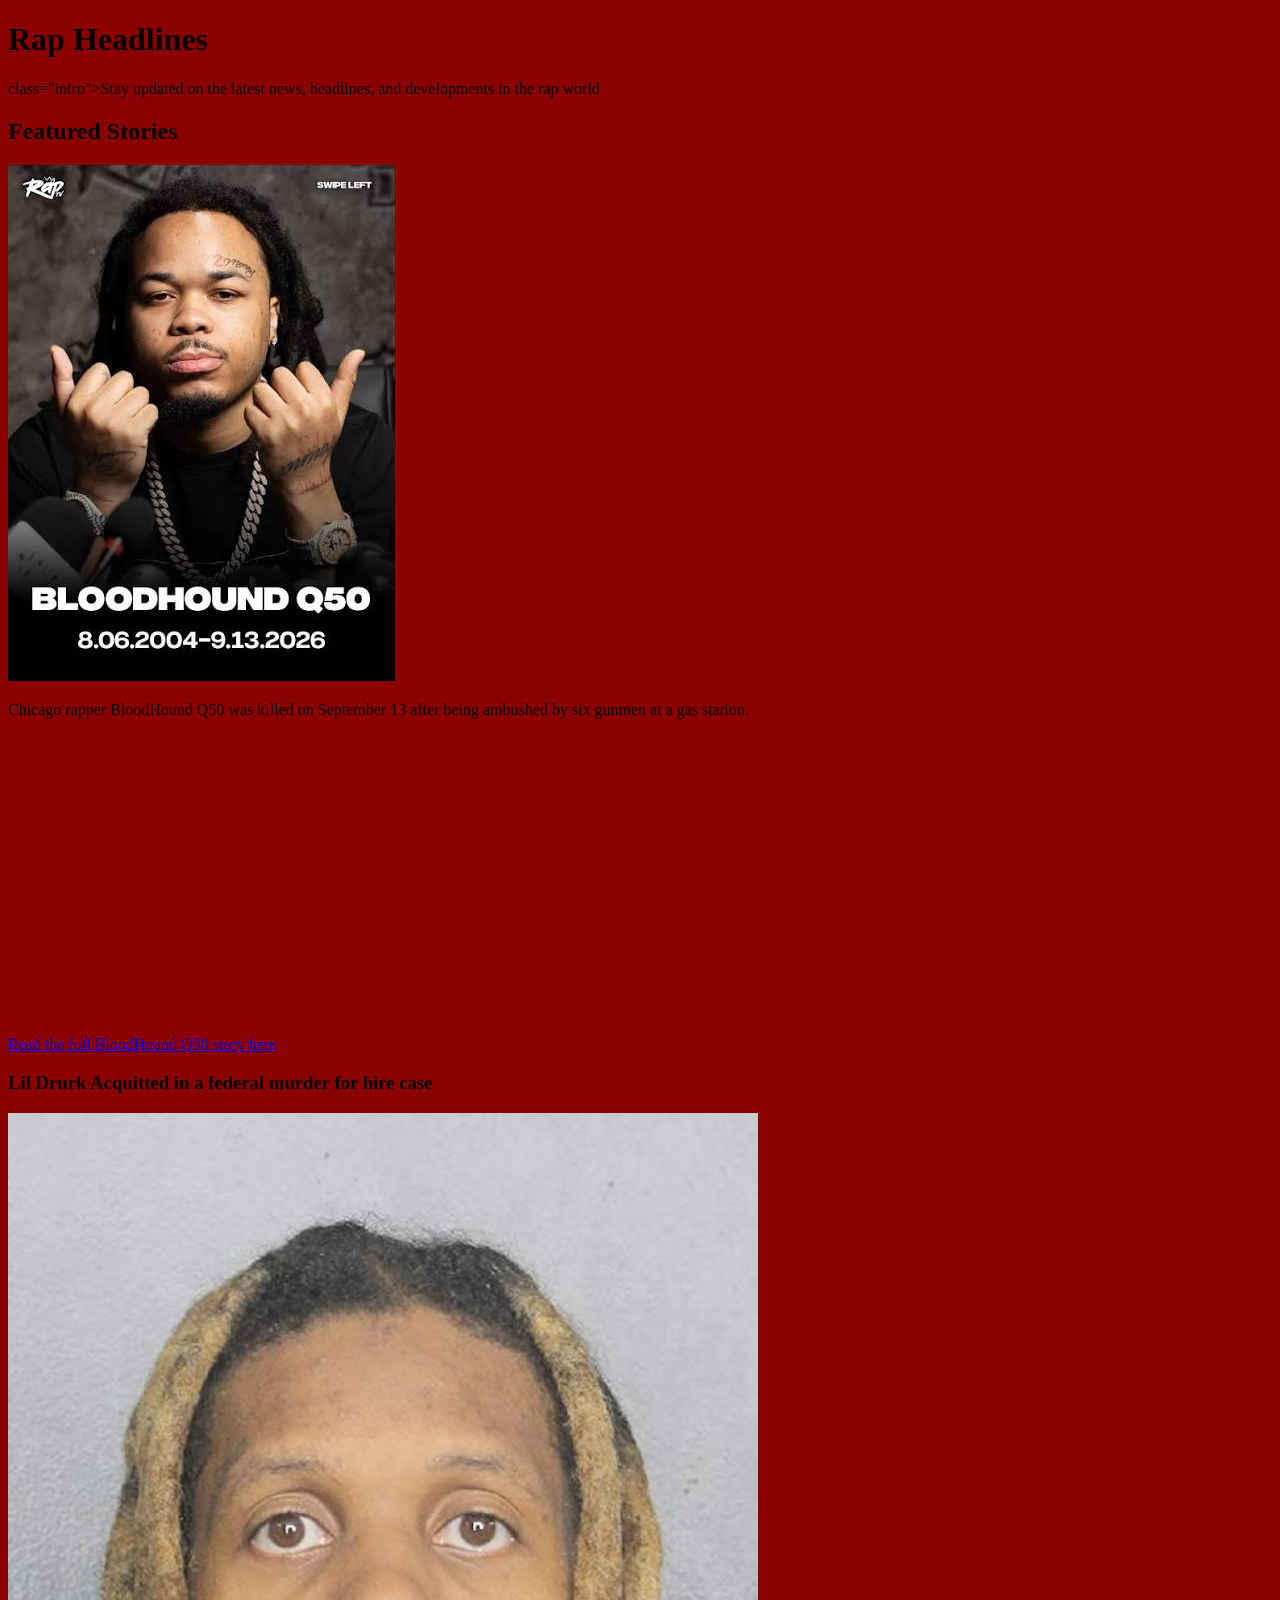
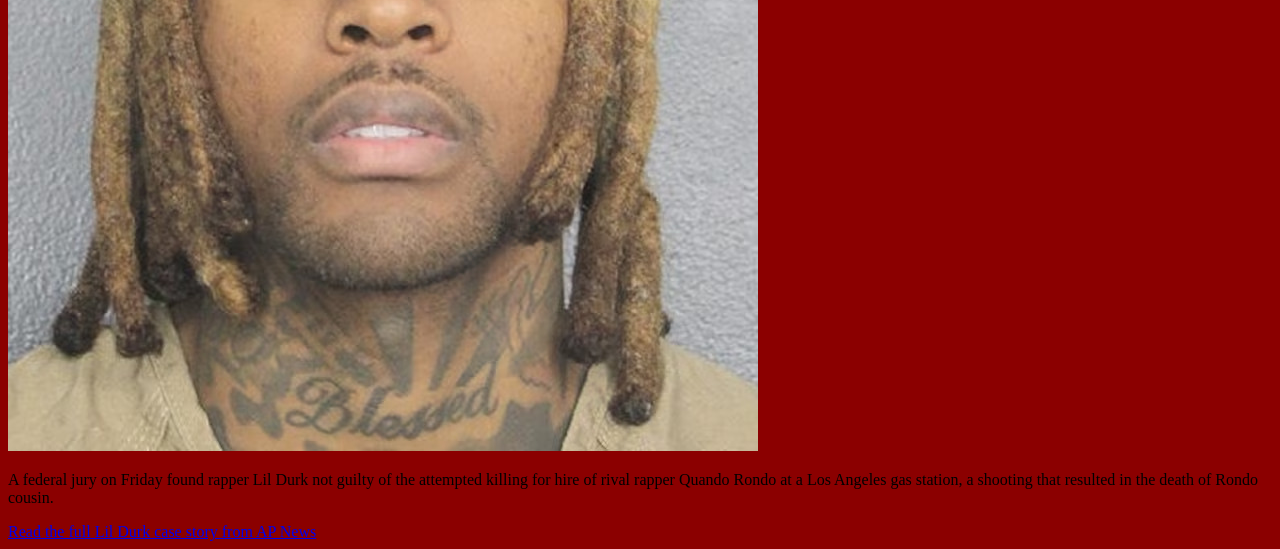
==== index.html @ 704f13f2 "added class to intro changed font size to 25" ====
<!DOCTYPE html>
<html lang="en">
    <head>
        <title>mis 310 </title>
        <link rel="stylesheet" href="css/styles.css">
    </head>
    <body>
        <h1>Rap Headlines</h1>
            
        <p> class="intro">Stay updated on the latest news, headlines, and developments in the rap world</p>
        
             <h2>Featured Stories</h2>
            
             <img src="images/Q50.jpg" alt="Rapper BloodHound Q50">
        <p>Chicago rapper BloodHound Q50 was killed on September 13 after being ambushed by six gunmen at a gas station.</p>
    
        <a href="https://chicago.suntimes.com/crime/2026/09/13/homicide-fuller-park" target="_blank">Read the full BloodHound Q50 story here</a>
            
        <iframe width="560" height="315" src="https://www.youtube.com/embed/6FPNUtki62Y?si=lF2s1MqM3aZ0xuRH" title="Rapper BloodHound Q50 gunned down outside Chicago gas station" frameborder="0" allow="accelerometer; autoplay; clipboard-write; encrypted-media; gyroscope; picture-in-picture; web-share" referrerpolicy="strict-origin-when-cross-origin" allowfullscreen></iframe>
   
   <h3>Lil Drurk Acquitted in a federal murder for hire case</h3>
        
   <img src="images/Lil_Durk.jpeg" alt="chicago rapper Lil Durk mugshot">
            
        <p>A federal jury on Friday found rapper Lil Durk not guilty of the attempted killing for hire of rival rapper Quando Rondo at a Los Angeles gas station, a shooting that resulted in the death of Rondo cousin.</p>
        
        
            <a href="https://apnews.com/article/lil-durk-trial-not-guilty-3166e39855cee7b3f3d04bdae8498ccf" target="_blank">Read the full Lil Durk case story from AP News</a>
    </body>




</html>
---- css/styles.css ----
body {
	background-color: darkred;
}

.intro {
	font-size: 25px;
}
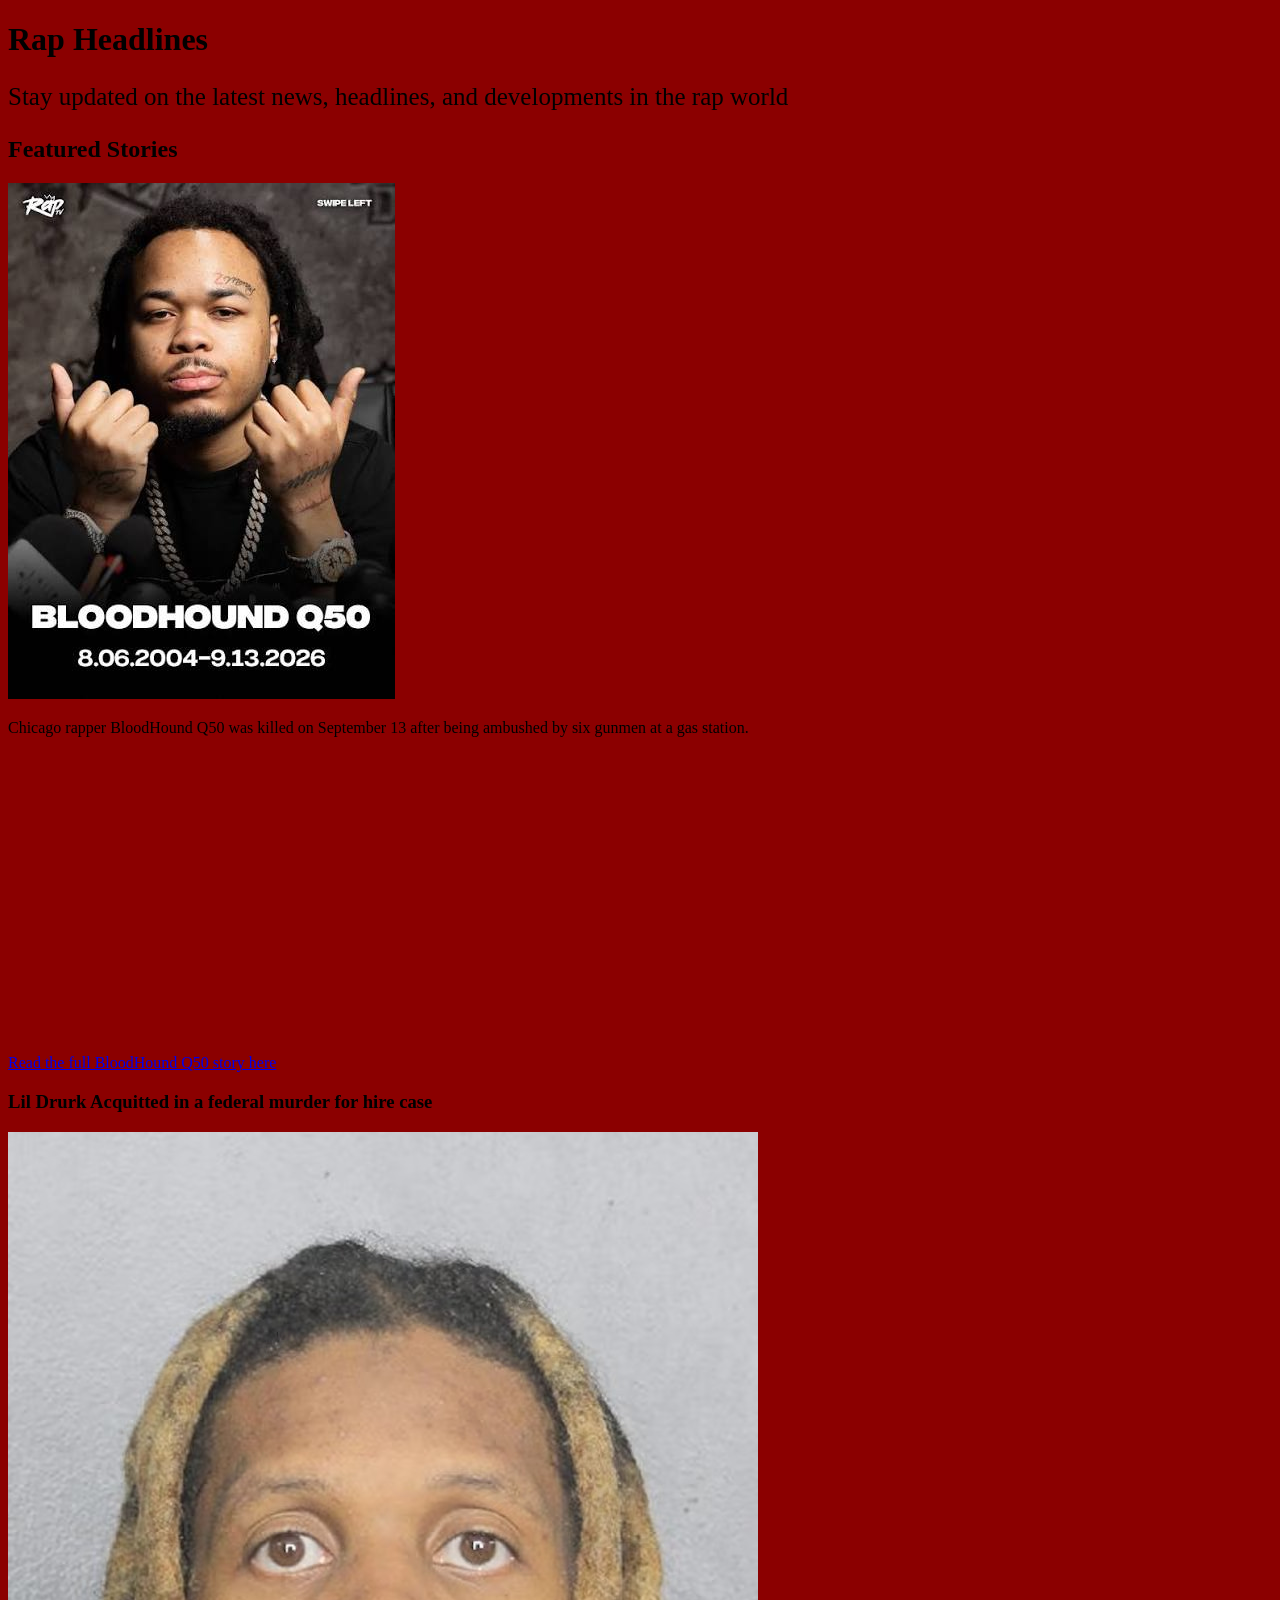
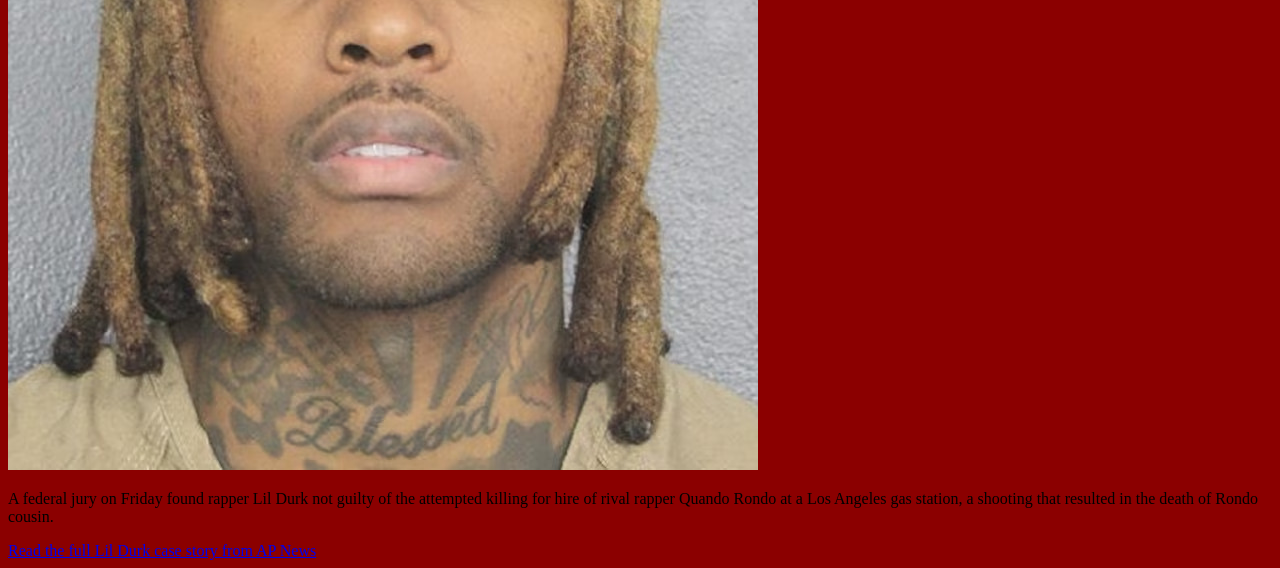
==== commit 820671c2: "fixed issue wiht my class" ====
--- a/index.html
+++ b/index.html
@@ -7,7 +7,7 @@
     <body>
         <h1>Rap Headlines</h1>
             
-        <p> class="intro">Stay updated on the latest news, headlines, and developments in the rap world</p>
+        <p class="intro">Stay updated on the latest news, headlines, and developments in the rap world</p>
         
              <h2>Featured Stories</h2>
             
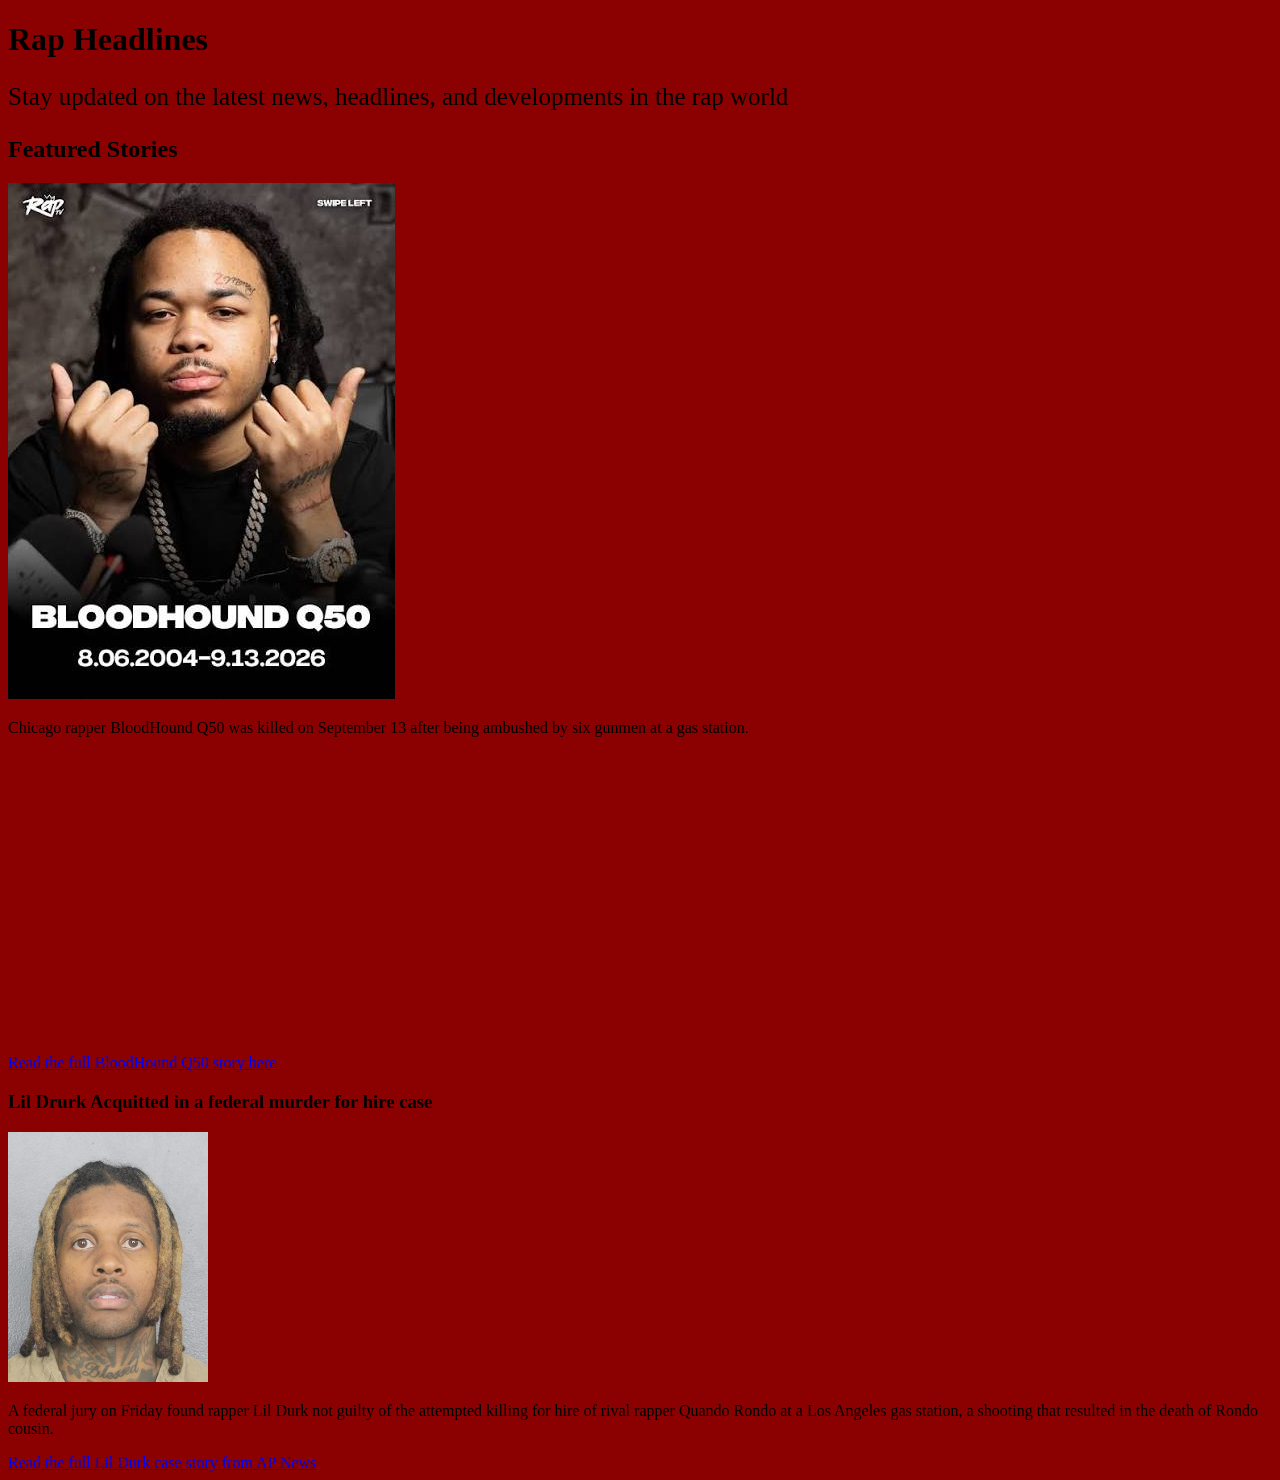
==== commit 542ef5a1: "changed width of story image" ====
--- a/index.html
+++ b/index.html
@@ -12,7 +12,7 @@
              <h2>Featured Stories</h2>
             
              <img src="images/Q50.jpg" alt="Rapper BloodHound Q50">
-        <p>Chicago rapper BloodHound Q50 was killed on September 13 after being ambushed by six gunmen at a gas station.</p>
+        <p class="description">Chicago rapper BloodHound Q50 was killed on September 13 after being ambushed by six gunmen at a gas station.</p>
     
         <a href="https://chicago.suntimes.com/crime/2026/09/13/homicide-fuller-park" target="_blank">Read the full BloodHound Q50 story here</a>
             
@@ -20,7 +20,7 @@
    
    <h3>Lil Drurk Acquitted in a federal murder for hire case</h3>
         
-   <img src="images/Lil_Durk.jpeg" alt="chicago rapper Lil Durk mugshot">
+   <img class="story-image" src="images/Lil_Durk.jpeg" alt="chicago rapper Lil Durk mugshot">
             
         <p>A federal jury on Friday found rapper Lil Durk not guilty of the attempted killing for hire of rival rapper Quando Rondo at a Los Angeles gas station, a shooting that resulted in the death of Rondo cousin.</p>
         
--- a/css/styles.css
+++ b/css/styles.css
@@ -5,3 +5,7 @@
 .intro {
 	font-size: 25px;
 }
+
+.story-image {
+	width: 200px;
+}
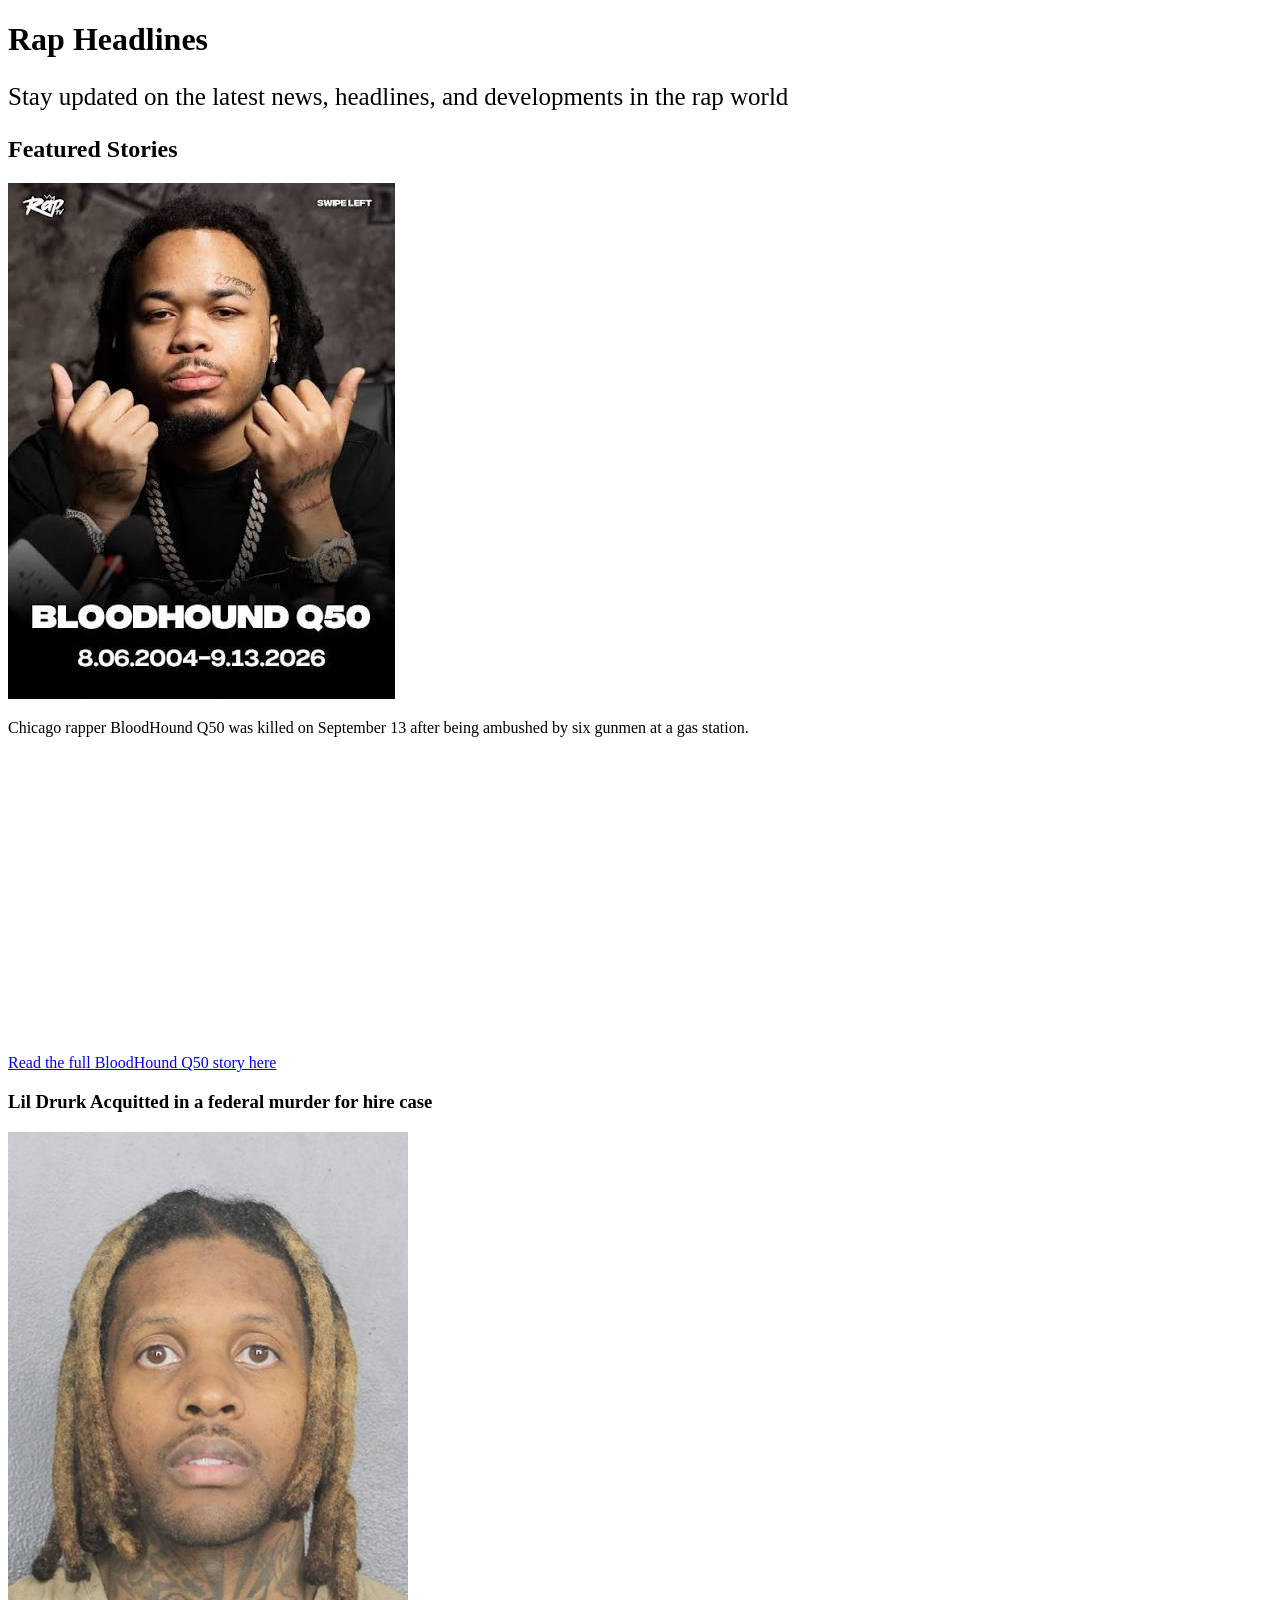
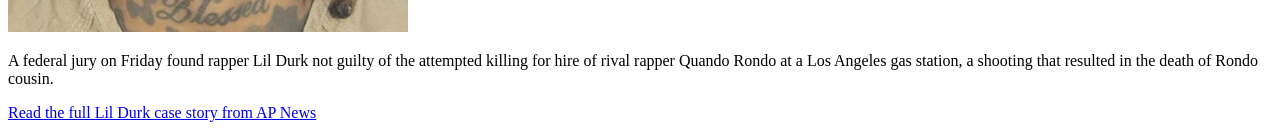
==== commit f96e5f28: "added defer to java" ====
--- a/index.html
+++ b/index.html
@@ -3,6 +3,7 @@
     <head>
         <title>mis 310 </title>
         <link rel="stylesheet" href="css/styles.css">
+        <script src="script.js" defer></script>
     </head>
     <body>
         <h1>Rap Headlines</h1>
--- a/css/styles.css
+++ b/css/styles.css
@@ -1,5 +1,5 @@
 body {
-	background-color: darkred;
+	background-color: white;
 }
 
 .intro {
@@ -7,5 +7,5 @@
 }
 
 .story-image {
-	width: 200px;
+	width: 400px;
 }
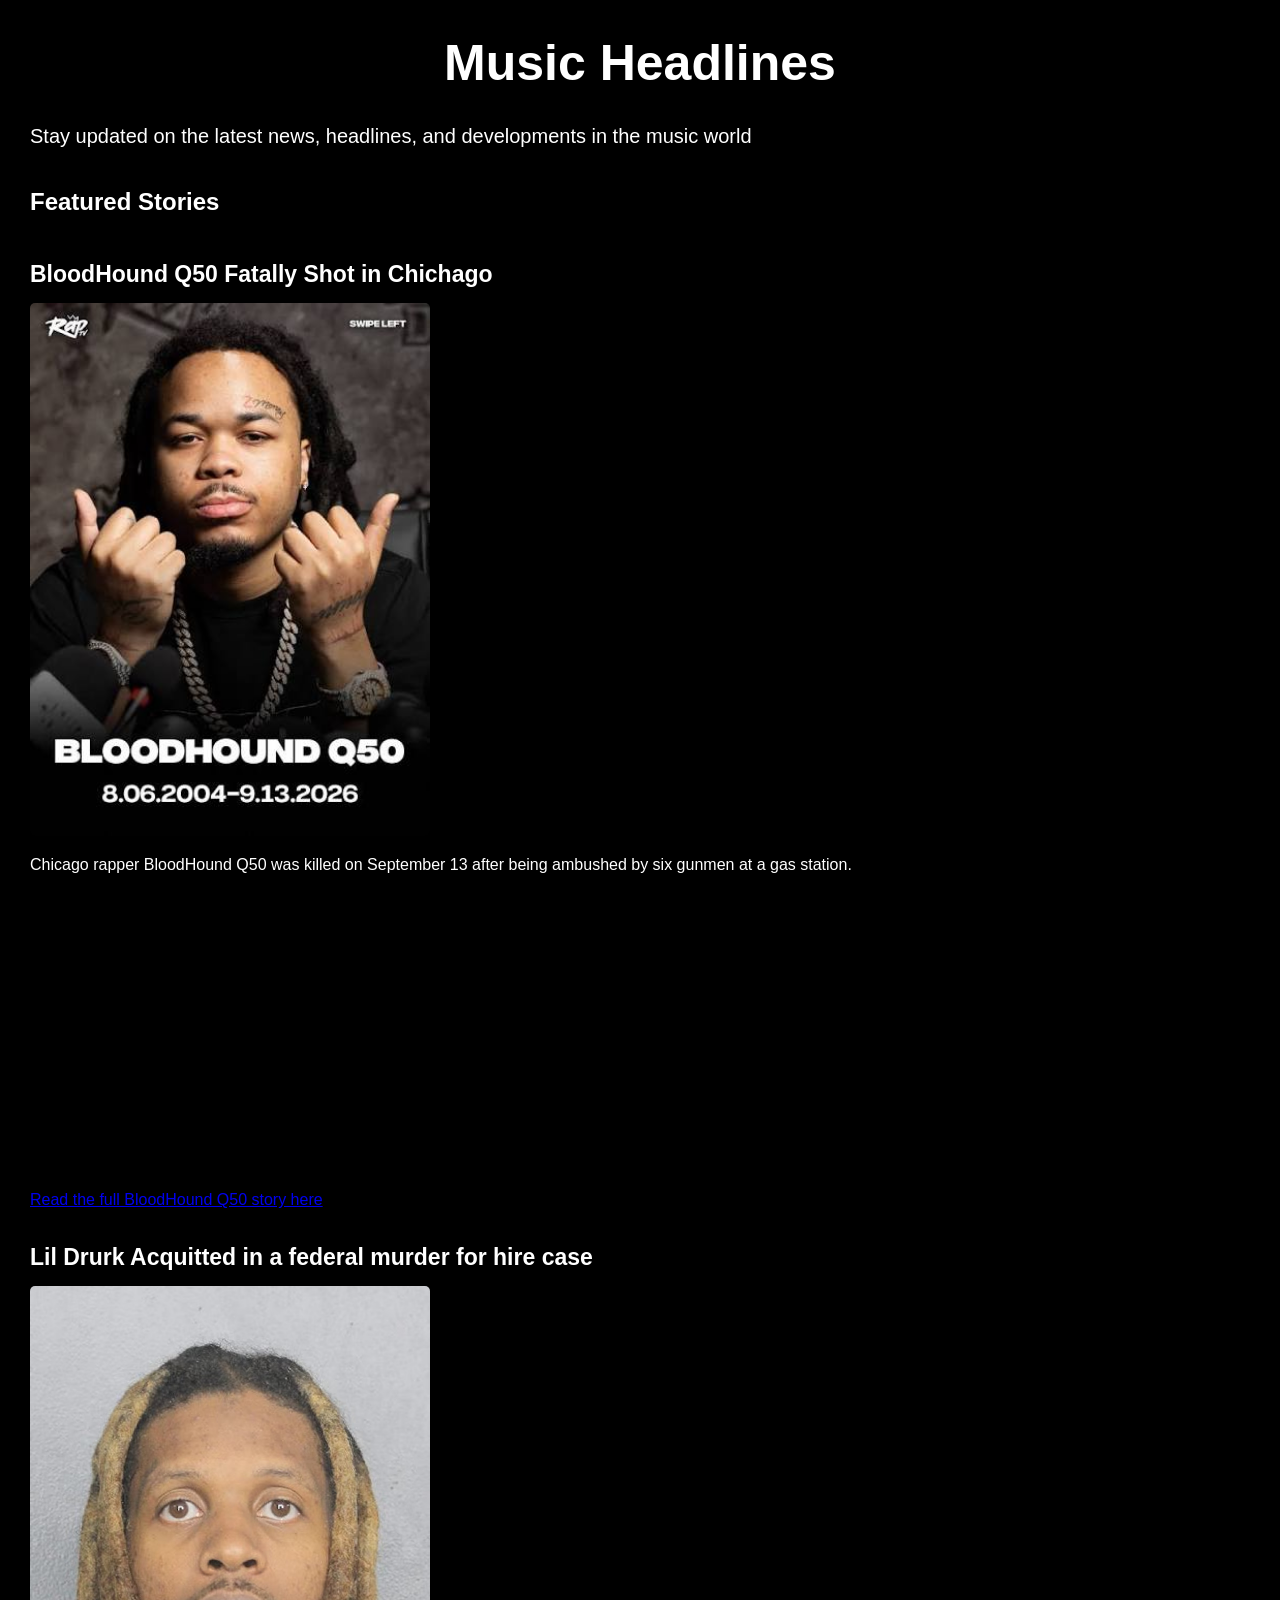
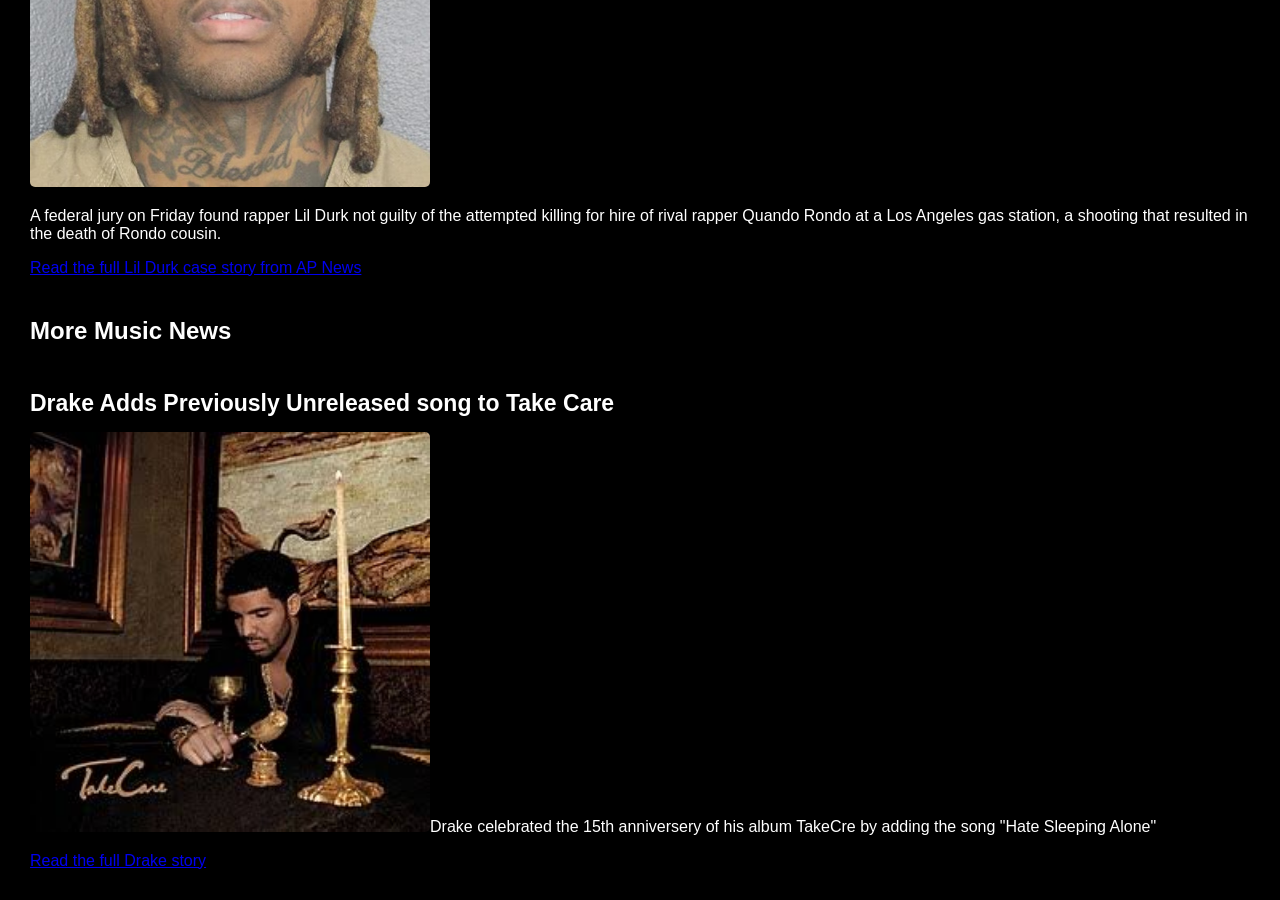
==== commit 23515cb5: "added new heading and and a news article with a image" ====
--- a/index.html
+++ b/index.html
@@ -6,12 +6,12 @@
         <script src="script.js" defer></script>
     </head>
     <body>
-        <h1>Rap Headlines</h1>
+        <h1>Music Headlines</h1>
             
-        <p class="intro">Stay updated on the latest news, headlines, and developments in the rap world</p>
+        <p class="intro">Stay updated on the latest news, headlines, and developments in the music world</p>
         
              <h2>Featured Stories</h2>
-            
+            <h3>BloodHound Q50 Fatally Shot in Chichago</h3>
              <img src="images/Q50.jpg" alt="Rapper BloodHound Q50">
         <p class="description">Chicago rapper BloodHound Q50 was killed on September 13 after being ambushed by six gunmen at a gas station.</p>
     
@@ -27,7 +27,23 @@
         
         
             <a href="https://apnews.com/article/lil-durk-trial-not-guilty-3166e39855cee7b3f3d04bdae8498ccf" target="_blank">Read the full Lil Durk case story from AP News</a>
-    </body>
+        <h2>More Music News</h2>
+    
+    <h3>Drake Adds Previously Unreleased song to Take Care</h3>
+    <img src="images/takecare.jpg" alt="Take care cover"
+    <p>Drake celebrated the 15th anniversery of his album TakeCre by adding the song "Hate Sleeping Alone"</p>
+
+    <a href="https://pitchfork.com/story/drake-updates-take-care-with-new-song-hate-sleeping-alone"
+target="_blank">Read the full Drake story</a>
+
+
+
+
+
+</body>
+
+
+
 
 
 
--- a/css/styles.css
+++ b/css/styles.css
@@ -1,11 +1,42 @@
 body {
-	background-color: white;
+	background-color: black;
+	color:white;
+	font-family: Arial, sans-serif;
+	margin: 30px
+}
+h1{
+	font-size: 50px;
+	text-align: center;
+	maegin-bottom: 10px;
 }
 
 .intro {
-	font-size: 25px;
+	font-size: 20px;
+	text-a;ign: cneter;
+	margin-bottom: 30px;
 }
 
-.story-image {
+h2 {
+	font-size: 28;
+	border-bottom: 2px soilid gray;
+	padding-bottom: 10px;
+	margin-top: 40px;
+}
+
+h3{
+	font-size:  23px;
+	margin-top: 35px;
+	margin-bottom: 15px;
+}
+
+p {
+	font-size: 16px;
+	line-hight: 1.6;
+
+}
+
+img {
 	width: 400px;
+	max-width: 100%;
+	border-radius: 5px;
 }
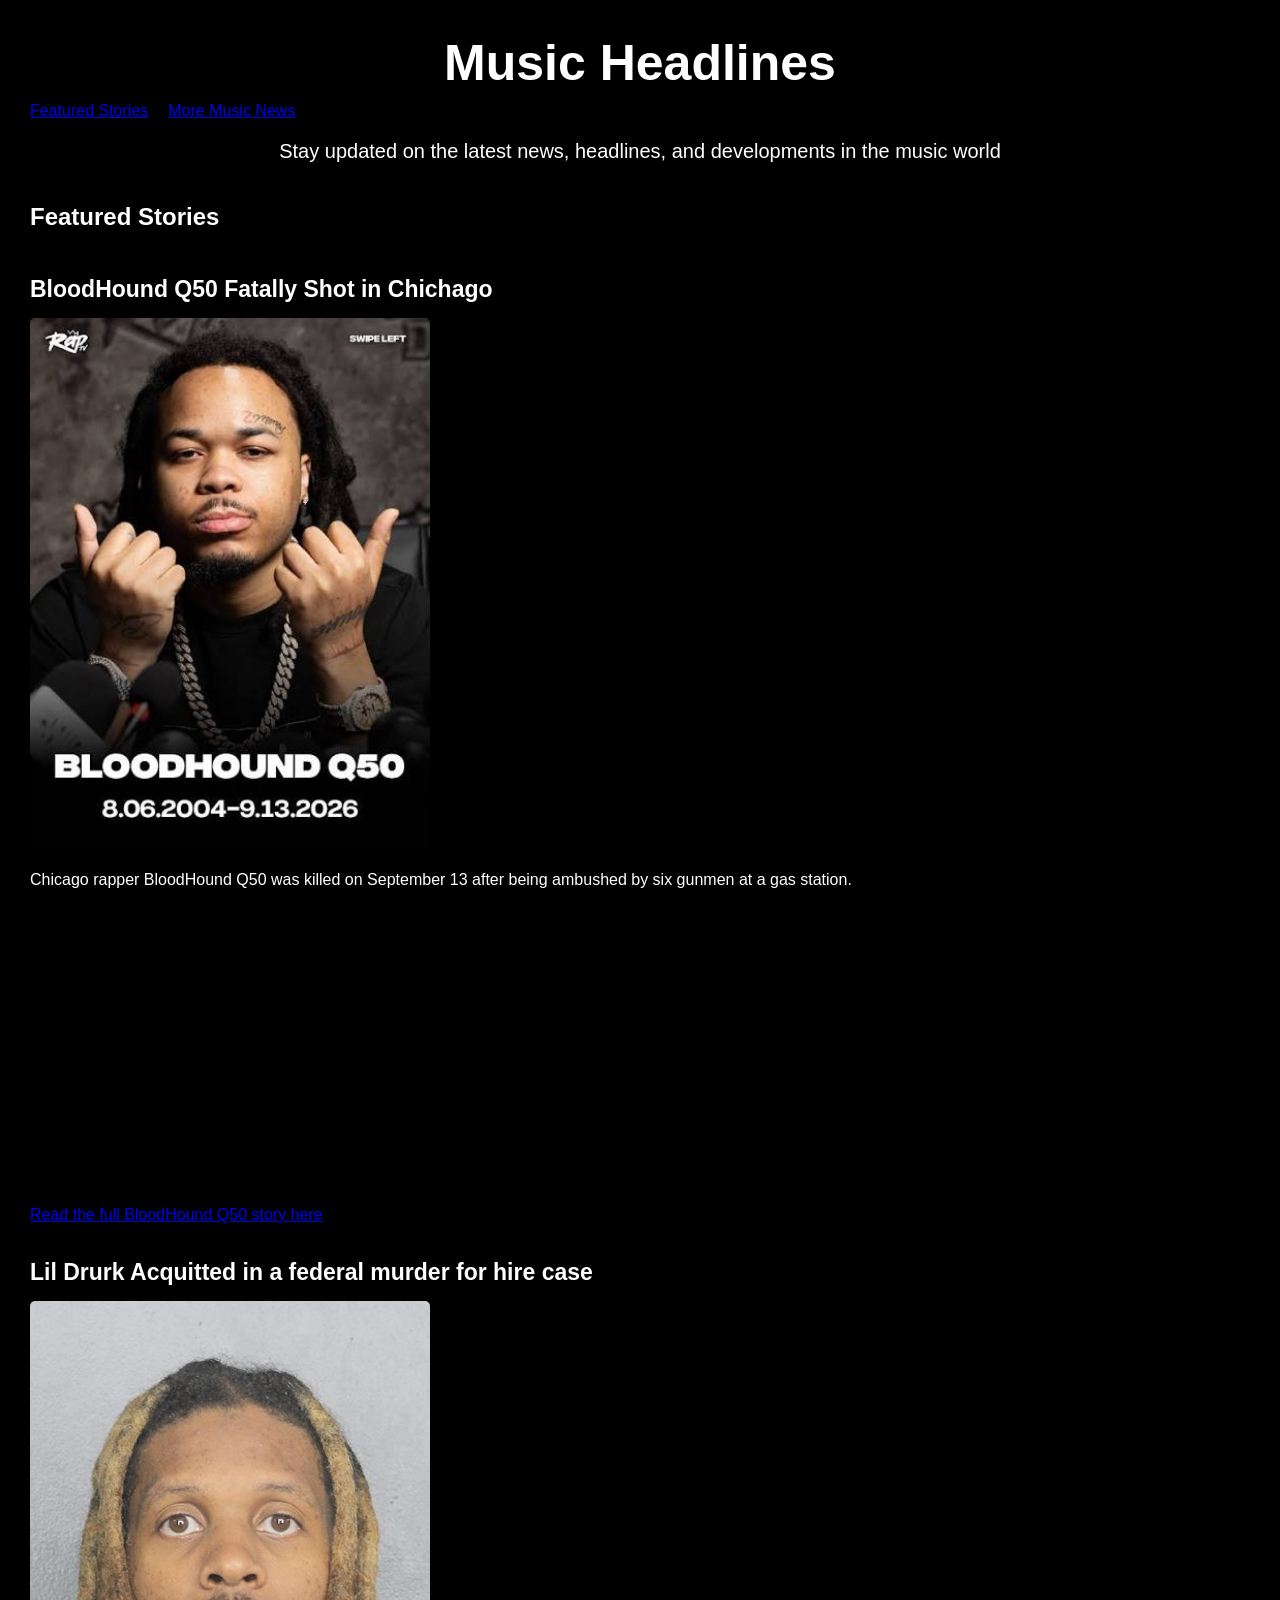
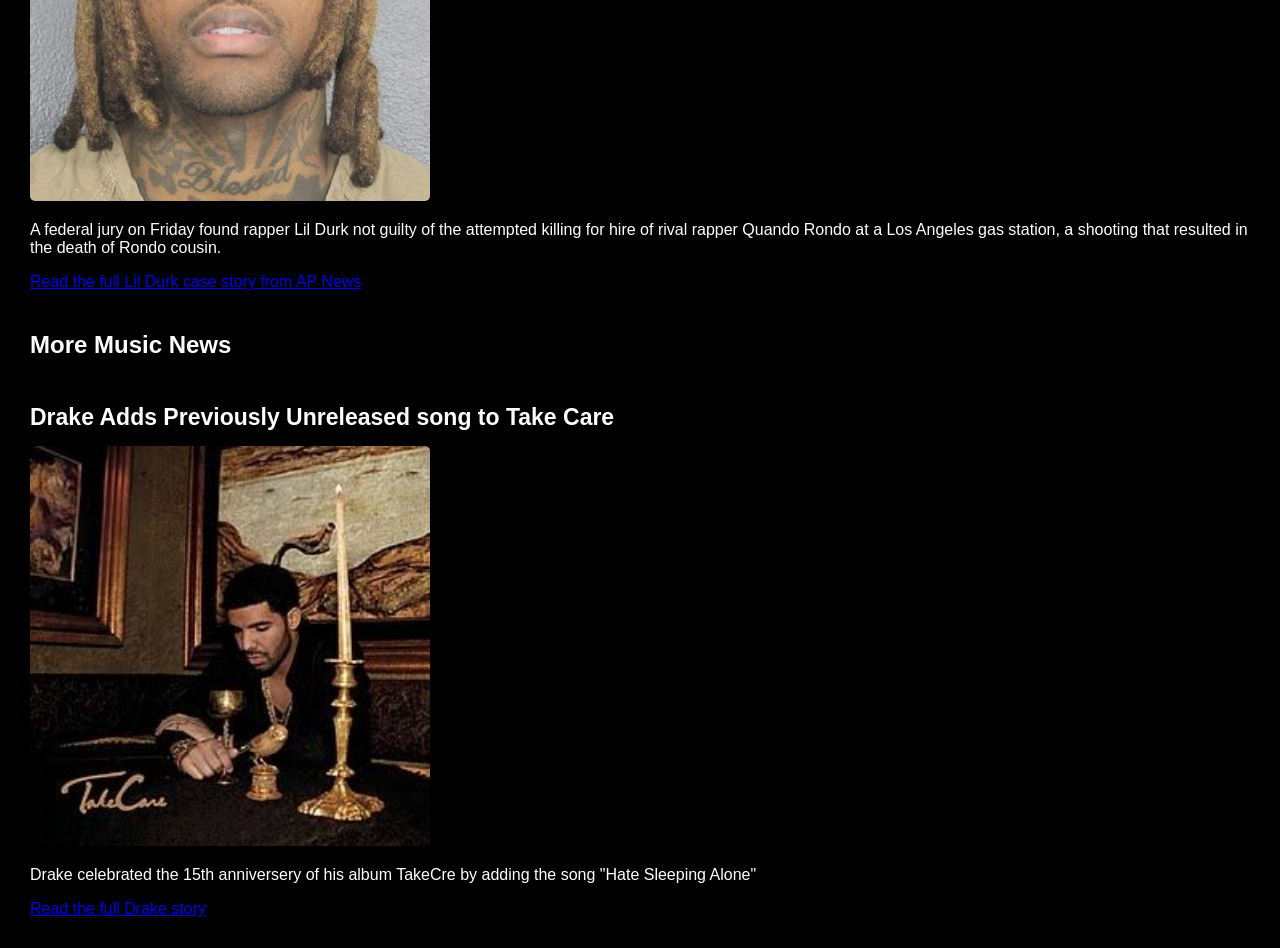
==== commit 8e45702c: "fixed some erros with my syntax and added atributes to my html to fix some css code" ====
--- a/index.html
+++ b/index.html
@@ -7,10 +7,14 @@
     </head>
     <body>
         <h1>Music Headlines</h1>
-            
+    <nav>
+    <a href="#stories">Featured Stories</a>
+    <a href="#more-news">More Music News</a>
+</nav>
         <p class="intro">Stay updated on the latest news, headlines, and developments in the music world</p>
         
-             <h2>Featured Stories</h2>
+             <h2 id="stories">Featured Stories</h2>
+
             <h3>BloodHound Q50 Fatally Shot in Chichago</h3>
              <img src="images/Q50.jpg" alt="Rapper BloodHound Q50">
         <p class="description">Chicago rapper BloodHound Q50 was killed on September 13 after being ambushed by six gunmen at a gas station.</p>
@@ -27,10 +31,10 @@
         
         
             <a href="https://apnews.com/article/lil-durk-trial-not-guilty-3166e39855cee7b3f3d04bdae8498ccf" target="_blank">Read the full Lil Durk case story from AP News</a>
-        <h2>More Music News</h2>
+        <h2 id="more-news">More Music News</h2>
     
     <h3>Drake Adds Previously Unreleased song to Take Care</h3>
-    <img src="images/takecare.jpg" alt="Take care cover"
+    <img src="images/takecare.jpg" alt="Take care cover">
     <p>Drake celebrated the 15th anniversery of his album TakeCre by adding the song "Hate Sleeping Alone"</p>
 
     <a href="https://pitchfork.com/story/drake-updates-take-care-with-new-song-hate-sleeping-alone"
@@ -41,11 +45,4 @@
 
 
 </body>
-
-
-
-
-
-
-
 </html>
--- a/css/styles.css
+++ b/css/styles.css
@@ -7,12 +7,12 @@
 h1{
 	font-size: 50px;
 	text-align: center;
-	maegin-bottom: 10px;
+	margin-bottom: 10px;
 }
 
 .intro {
 	font-size: 20px;
-	text-a;ign: cneter;
+	text-align: center;
 	margin-bottom: 30px;
 }
 
@@ -40,3 +40,18 @@
 	max-width: 100%;
 	border-radius: 5px;
 }
+
+nav {
+    display: flex;
+	gap: 20px;
+}
+
+@media (max-width: 393px) {
+    nav {
+        flex-direction: column;
+    }
+}
+
+iframe {
+    max-width: 100%;
+}
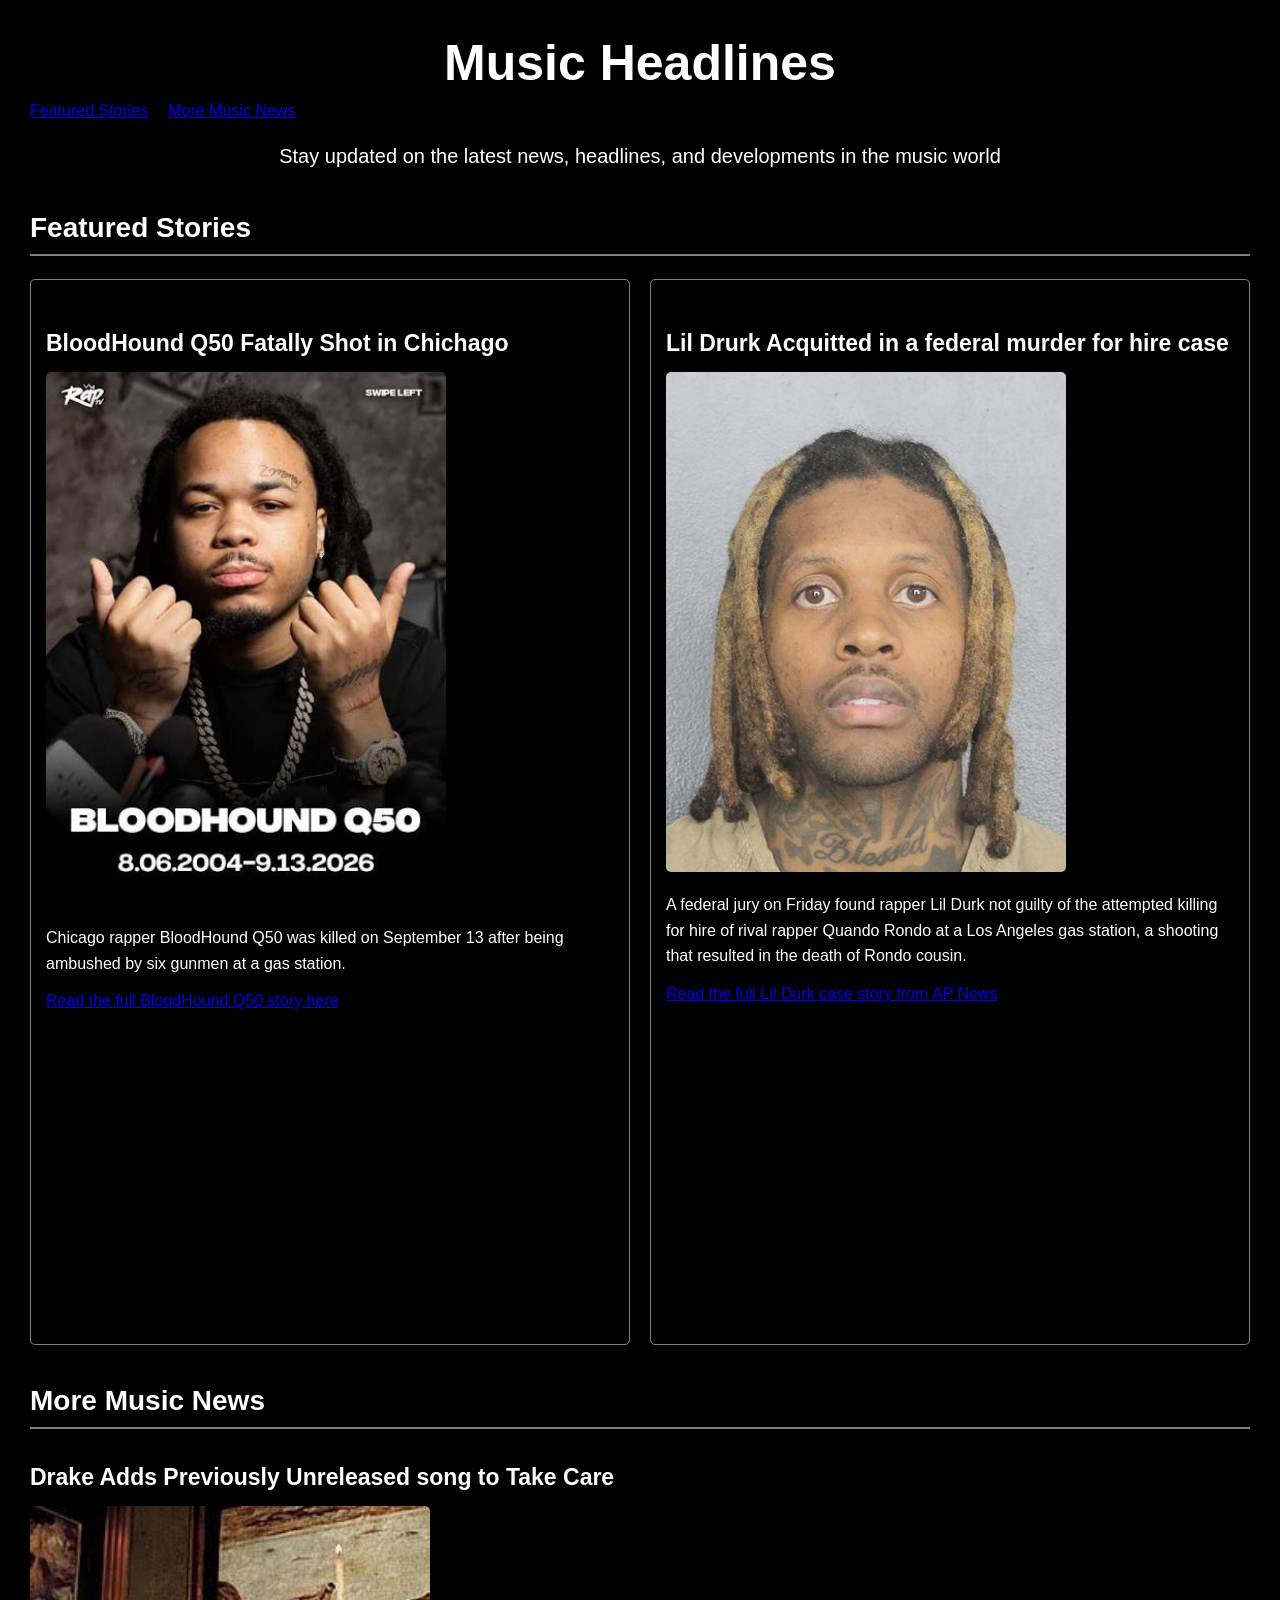
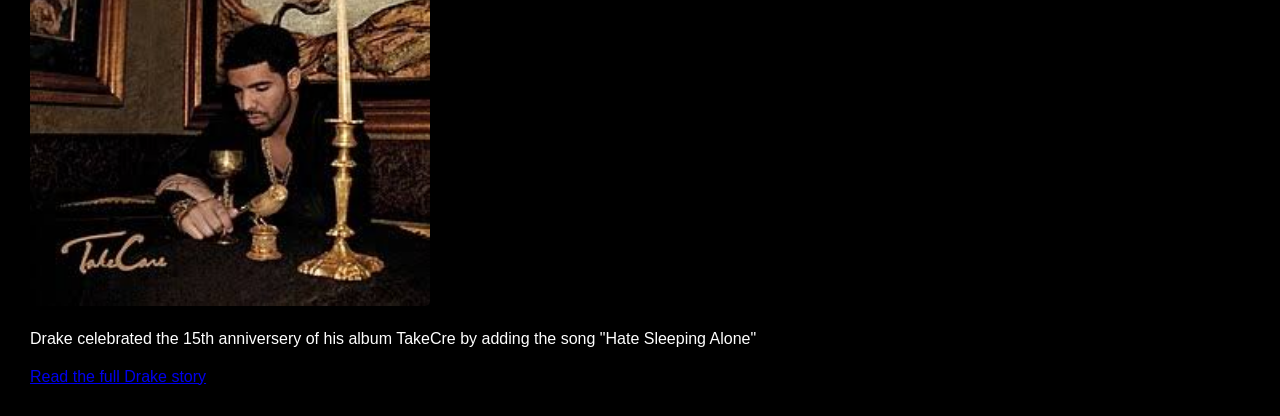
==== commit 8bd82dc7: "Updated my HTML by adding a Grid container around the news stories. I also added sections for each s" ====
--- a/index.html
+++ b/index.html
@@ -14,7 +14,8 @@
         <p class="intro">Stay updated on the latest news, headlines, and developments in the music world</p>
         
              <h2 id="stories">Featured Stories</h2>
-
+             <div class="news-grid">
+        <section class="news-card">
             <h3>BloodHound Q50 Fatally Shot in Chichago</h3>
              <img src="images/Q50.jpg" alt="Rapper BloodHound Q50">
         <p class="description">Chicago rapper BloodHound Q50 was killed on September 13 after being ambushed by six gunmen at a gas station.</p>
@@ -22,7 +23,8 @@
         <a href="https://chicago.suntimes.com/crime/2026/09/13/homicide-fuller-park" target="_blank">Read the full BloodHound Q50 story here</a>
             
         <iframe width="560" height="315" src="https://www.youtube.com/embed/6FPNUtki62Y?si=lF2s1MqM3aZ0xuRH" title="Rapper BloodHound Q50 gunned down outside Chicago gas station" frameborder="0" allow="accelerometer; autoplay; clipboard-write; encrypted-media; gyroscope; picture-in-picture; web-share" referrerpolicy="strict-origin-when-cross-origin" allowfullscreen></iframe>
-   
+        </section>
+        <section class="news-card">
    <h3>Lil Drurk Acquitted in a federal murder for hire case</h3>
         
    <img class="story-image" src="images/Lil_Durk.jpeg" alt="chicago rapper Lil Durk mugshot">
@@ -31,7 +33,10 @@
         
         
             <a href="https://apnews.com/article/lil-durk-trial-not-guilty-3166e39855cee7b3f3d04bdae8498ccf" target="_blank">Read the full Lil Durk case story from AP News</a>
-        <h2 id="more-news">More Music News</h2>
+        </section>
+    </div>
+    
+            <h2 id="more-news">More Music News</h2>
     
     <h3>Drake Adds Previously Unreleased song to Take Care</h3>
     <img src="images/takecare.jpg" alt="Take care cover">
--- a/css/styles.css
+++ b/css/styles.css
@@ -2,7 +2,7 @@
 	background-color: black;
 	color:white;
 	font-family: Arial, sans-serif;
-	margin: 30px
+	margin: 30px;
 }
 h1{
 	font-size: 50px;
@@ -17,8 +17,8 @@
 }
 
 h2 {
-	font-size: 28;
-	border-bottom: 2px soilid gray;
+	font-size: 28px;
+	border-bottom: 2px solid gray;
 	padding-bottom: 10px;
 	margin-top: 40px;
 }
@@ -31,7 +31,7 @@
 
 p {
 	font-size: 16px;
-	line-hight: 1.6;
+	line-height: 1.6;
 
 }
 
@@ -54,4 +54,18 @@
 
 iframe {
     max-width: 100%;
+}
+
+.news-grid {
+	display: grid;
+	grid-template-columns: repeat(auto-fit, minmax(300px, 1fr));
+	gap: 20px;
+}
+.news-card {
+    padding: 15px;
+    border: 1px solid gray;
+    border-radius: 5px;
+}
+iframe {
+    max-width: 100%;
 }
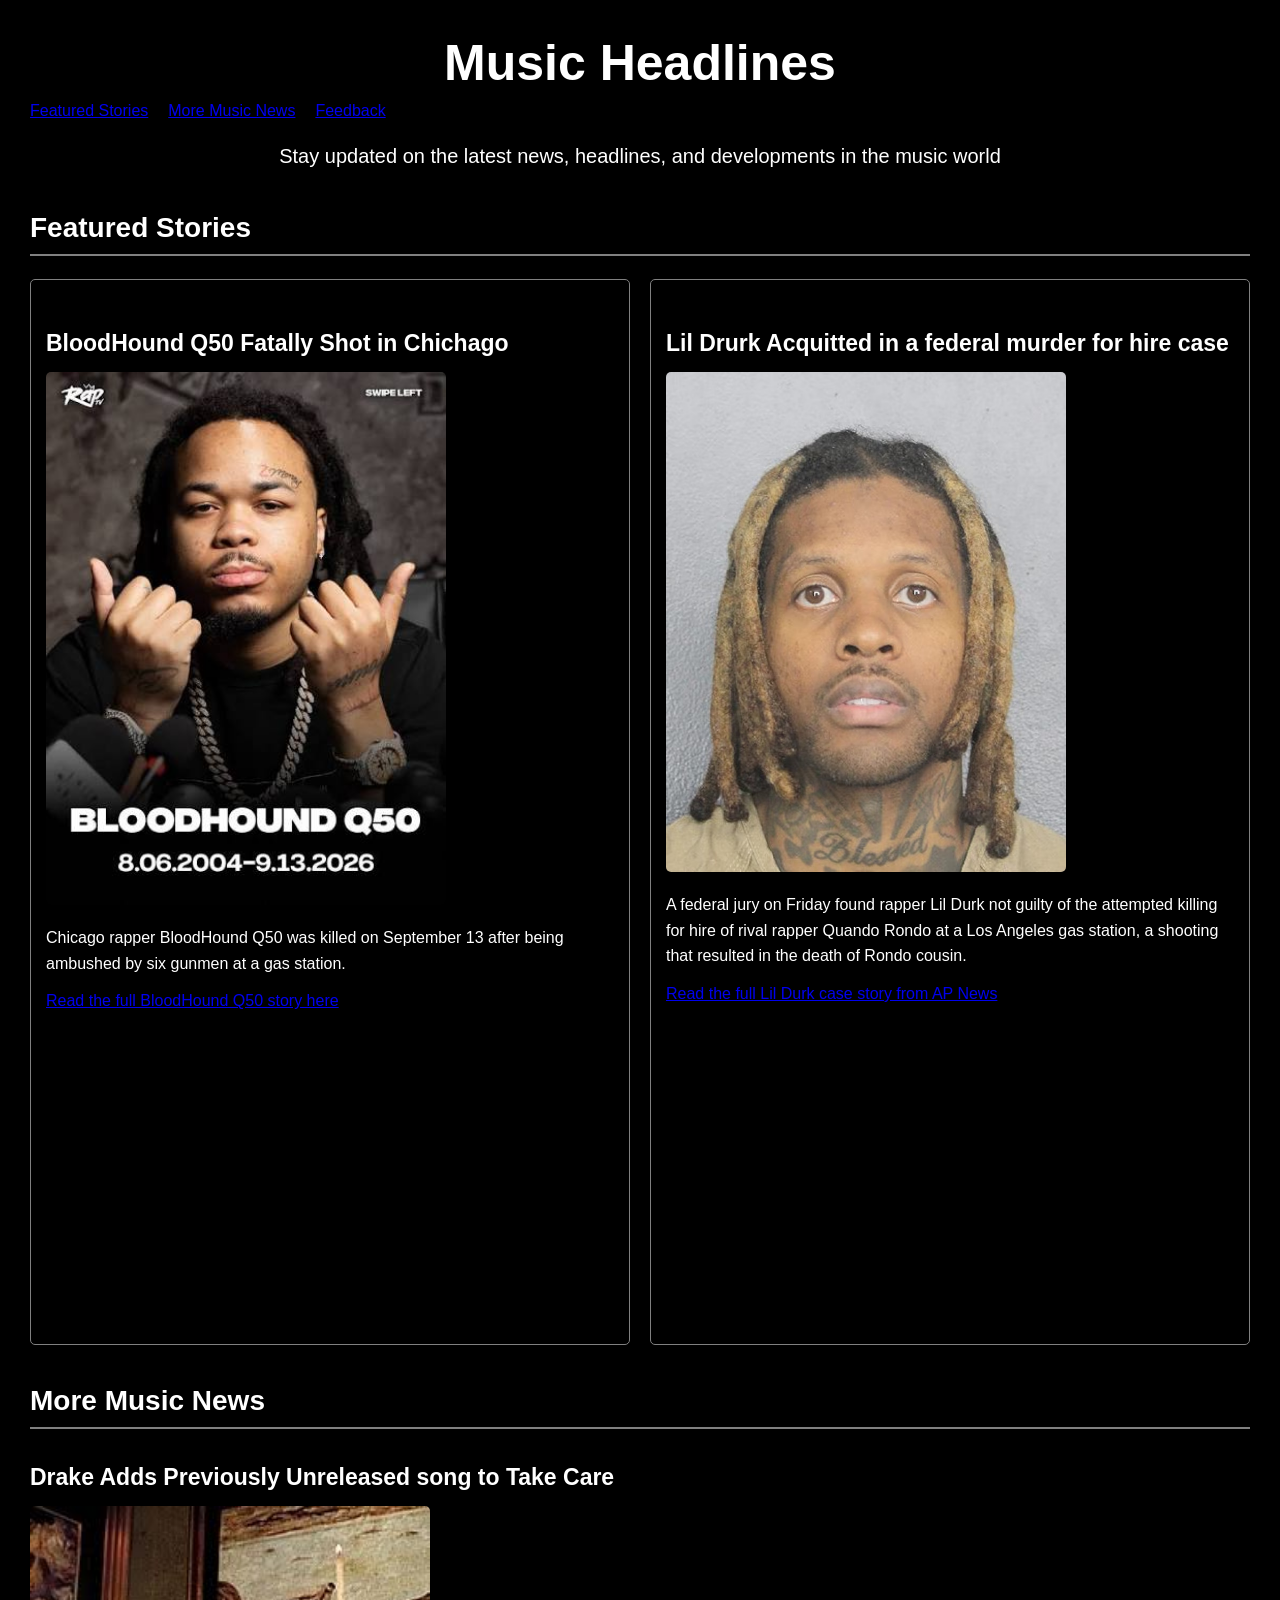
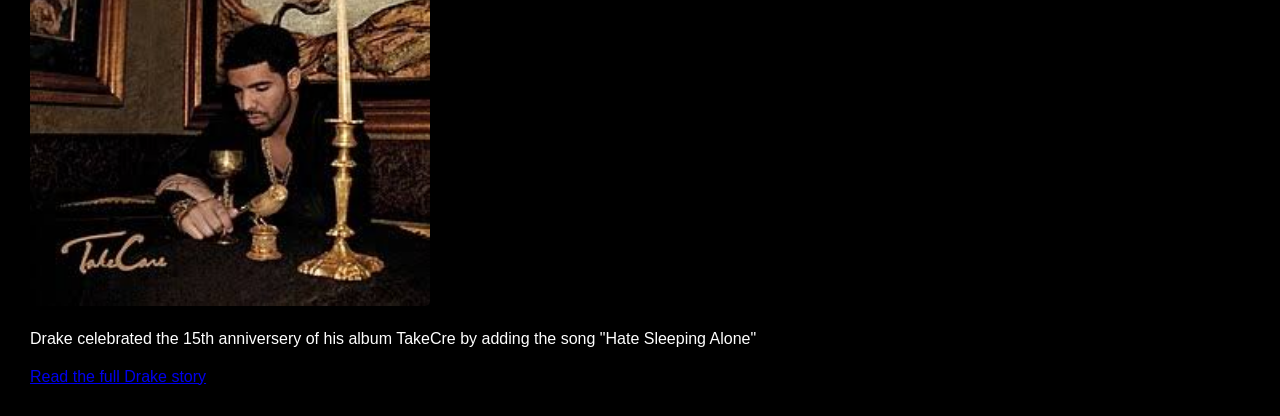
==== commit 9a96bcd0: "Added a Feedback link to the navigation bar so users can access the music feedback form from the hom" ====
--- a/index.html
+++ b/index.html
@@ -10,6 +10,7 @@
     <nav>
     <a href="#stories">Featured Stories</a>
     <a href="#more-news">More Music News</a>
+    <a href="feedback.html">Feedback</a>
 </nav>
         <p class="intro">Stay updated on the latest news, headlines, and developments in the music world</p>
         
